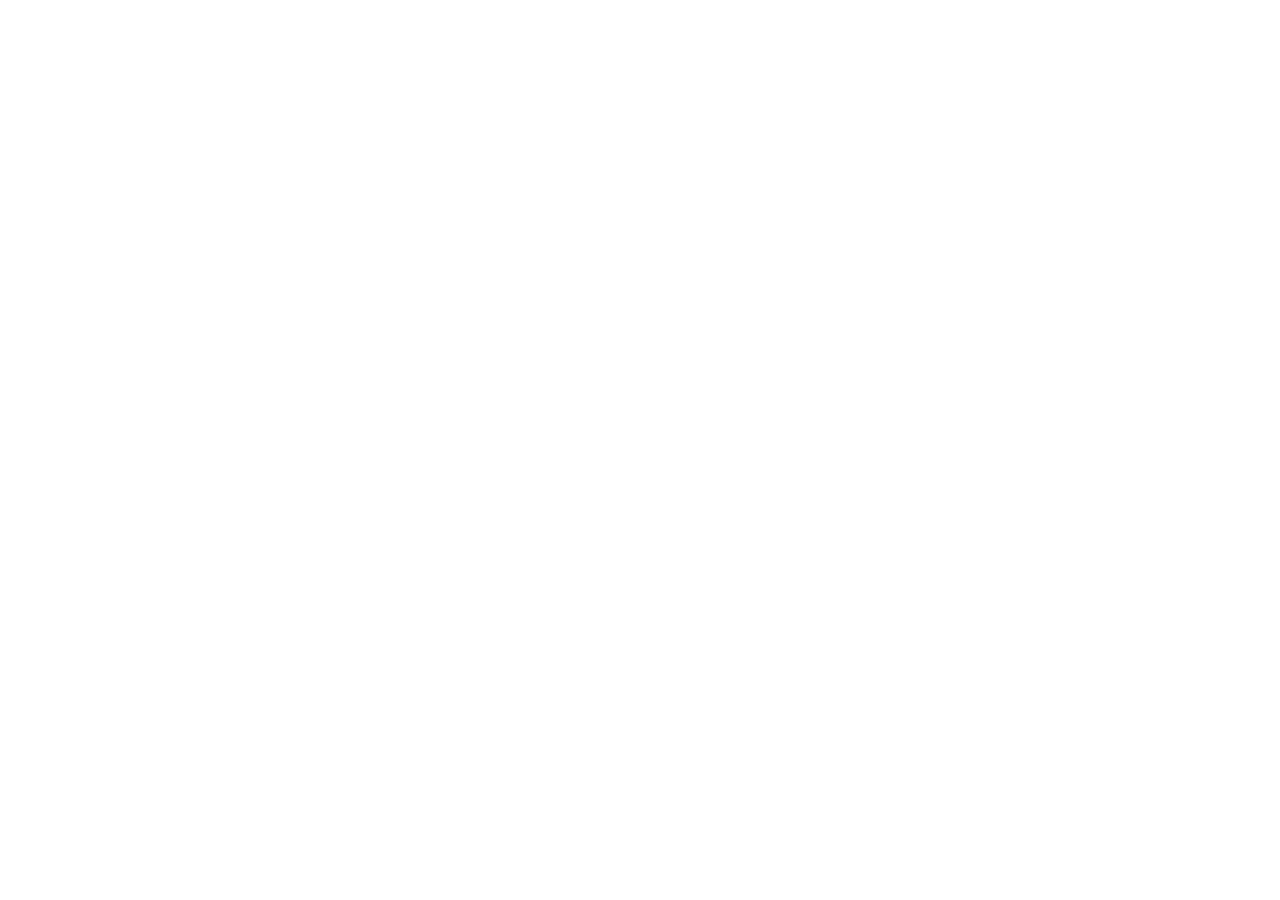
==== questionnaire.html @ dbf1457a "add basic settings and stylesheets for questionnaire" ====
<!DOCTYPE html>
<html lang="zh-hant">
<head>
  <link rel="stylesheet" href="/css/bootstrap.min.css" media="screen" title="Bootstrap">
  <link rel="stylesheet" href="/css/font-awesome.min.css" media="screen" title="FontAwesome">
  <link rel="stylesheet" href="/css/questionnaire.css" media="screen">
  <meta charset="UTF-8">
  <meta http-equiv="X-UA-Compatible" content="IE=edge">
  <meta name="viewport" content="width=device-width, initial-scale=1">
  <title>選單</title>
  <!-- HTML5 shim and Respond.js for IE8 support of HTML5 elements and media queries -->
  <!-- WARNING: Respond.js doesn't work if you view the page via file:// -->
  <!--[if lt IE 9]>
    <script src="https://oss.maxcdn.com/html5shiv/3.7.2/html5shiv.min.js"></script>
    <script src="https://oss.maxcdn.com/respond/1.4.2/respond.min.js"></script>
  <![endif]-->
</head>
<body>

  <!-- jQuery (necessary for Bootstrap's JavaScript plugins) -->
  <script src="https://ajax.googleapis.com/ajax/libs/jquery/1.11.3/jquery.min.js"></script>
  <!-- Include all compiled plugins (below), or include individual files as needed -->
  <script src="js/bootstrap.min.js"></script>
</body>
</html>
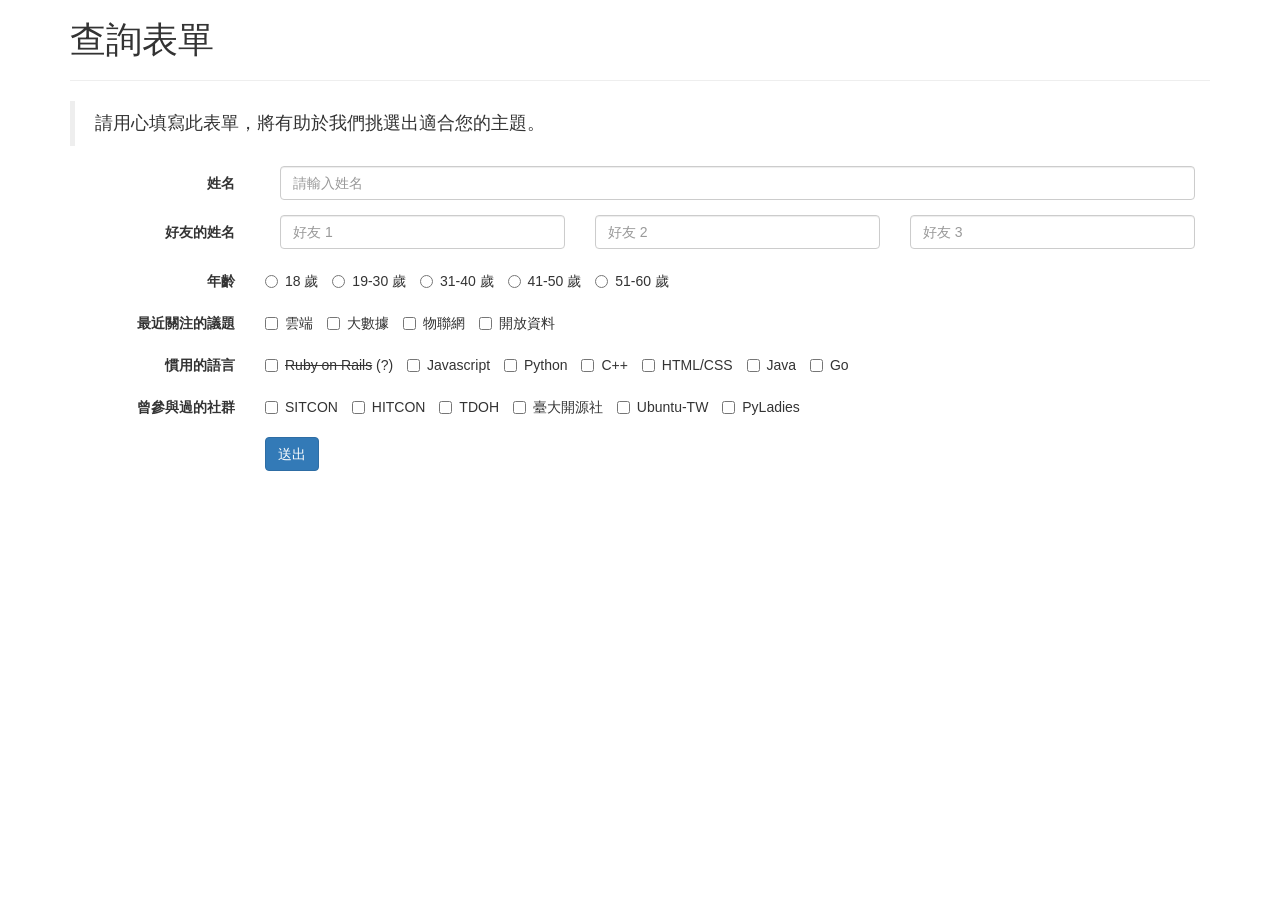
==== commit 9350099e: "finished static questionnaire form" ====
--- a/questionnaire.html
+++ b/questionnaire.html
@@ -1,9 +1,9 @@
 <!DOCTYPE html>
 <html lang="zh-hant">
 <head>
-  <link rel="stylesheet" href="/css/bootstrap.min.css" media="screen" title="Bootstrap">
-  <link rel="stylesheet" href="/css/font-awesome.min.css" media="screen" title="FontAwesome">
-  <link rel="stylesheet" href="/css/questionnaire.css" media="screen">
+  <link rel="stylesheet" href="css/bootstrap.min.css" media="screen" title="Bootstrap">
+  <link rel="stylesheet" href="css/font-awesome.min.css" media="screen" title="FontAwesome">
+  <link rel="stylesheet" href="css/questionnaire.css" media="screen">
   <meta charset="UTF-8">
   <meta http-equiv="X-UA-Compatible" content="IE=edge">
   <meta name="viewport" content="width=device-width, initial-scale=1">
@@ -12,11 +12,134 @@
   <!-- WARNING: Respond.js doesn't work if you view the page via file:// -->
   <!--[if lt IE 9]>
     <script src="https://oss.maxcdn.com/html5shiv/3.7.2/html5shiv.min.js"></script>
-    <script src="https://oss.maxcdn.com/respond/1.4.2/respond.min.js"></script>
+    <script src="[data-uri]"></script>
   <![endif]-->
 </head>
 <body>
+  <div class="container">
+    <h1>查詢表單</h1>
+    <hr>
+    <blockquote>
+      請用心填寫此表單，將有助於我們挑選出適合您的主題。
+    </blockquote>
+    <form class="form-horizontal">
+      <div class="form-group">
+        <label for="name" class="col-sm-2 control-label">姓名</label>
+        <div class="col-sm-10">
+          <div class="col-sm-12">
+            <input type="text" class="form-control" id="name" name="name" placeholder="請輸入姓名">
+          </div>
+        </div>
+      </div>
+      <div class="form-group">
+        <label for="teammates" class="col-sm-2 control-label">好友的姓名</label>
+        <div class="col-sm-10">
+          <div class="col-sm-4">
+            <input type="text" class="form-control" id="name" name="teammates" placeholder="好友 1">
+          </div>
+          <div class="col-sm-4">
+            <input type="text" class="form-control col-sm-4" id="name" name="teammates" placeholder="好友 2">
+          </div>
+          <div class="col-sm-4">
+            <input type="text" class="form-control col-sm-4" id="name" name="teammates" placeholder="好友 3">
+          </div>
+        </div>
+      </div>
+      <div class="form-group">
+        <label for="age" class="col-sm-2 control-label">年齡</label>
+        <div class="col-sm-10">
+          <label class="radio-inline">
+            <input type="radio" name="age" id="age18" value="age18"> 18 歲
+          </label>
+          <label class="radio-inline">
+            <input type="radio" name="age" id="age19-30" value="age19-30"> 19-30 歲
+          </label>
+          <label class="radio-inline">
+            <input type="radio" name="age" id="age31-40" value="age31-40"> 31-40 歲
+          </label>
+          <label class="radio-inline">
+            <input type="radio" name="age" id="age41-50" value="age41-50"> 41-50 歲
+          </label>
+          <label class="radio-inline">
+            <input type="radio" name="age" id="age51-60" value="age51-60"> 51-60 歲
+          </label>
+        </div>
+      </div>
+      <div class="form-group">
+        <label for="issue" class="col-sm-2 control-label">最近關注的議題</label>
+        <div class="col-sm-10">
+          <label class="checkbox-inline">
+            <input type="checkbox" name="issue" value="雲端"> 雲端
+          </label>
+          <label class="checkbox-inline">
+            <input type="checkbox" name="issue" value="大數據"> 大數據
+          </label>
+          <label class="checkbox-inline">
+            <input type="checkbox" name="issue" value="物聯網"> 物聯網
+          </label>
+          <label class="checkbox-inline">
+            <input type="checkbox" name="issue" value="開放資料"> 開放資料
+          </label>
+        </div>
+      </div>
+      <div class="form-group">
+        <label for="language" class="col-sm-2 control-label">慣用的語言</label>
+        <div class="col-sm-10">
+          <label class="checkbox-inline">
+            <input type="checkbox" name="language" value="Rails"> <del>Ruby on Rails</del> (?)
+          </label>
+          <label class="checkbox-inline">
+            <input type="checkbox" name="language" value="Javascript"> Javascript
+          </label>
+          <label class="checkbox-inline">
+            <input type="checkbox" name="language" value="Javascript"> Python
+          </label>
+          <label class="checkbox-inline">
+            <input type="checkbox" name="language" value="C++"> C++
+          </label>
+          <label class="checkbox-inline">
+            <input type="checkbox" name="language" value="HTML/CSS"> HTML/CSS
+          </label>
+          <label class="checkbox-inline">
+            <input type="checkbox" name="language" value="Java"> Java
+          </label>
+          <label class="checkbox-inline">
+            <input type="checkbox" name="language" value="Java"> Go
+          </label>
+        </div>
+      </div>
+      <div class="form-group">
+        <label for="community" class="col-sm-2 control-label">曾參與過的社群</label>
+        <label class="col-sm-10">
+          <label class="checkbox-inline">
+            <input type="checkbox" name="community" value="SITCON"> SITCON
+          </label>
+          <label class="checkbox-inline">
+            <input type="checkbox" name="community" value="HITCON"> HITCON
+          </label>
+          <label class="checkbox-inline">
+            <input type="checkbox" name="community" value="TDOH"> TDOH
+          </label>
+          <label class="checkbox-inline">
+            <input type="checkbox" name="community" value="臺大開源社"> 臺大開源社
+          </label>
+          <label class="checkbox-inline">
+            <input type="checkbox" name="community" value="Ubuntu-TW"> Ubuntu-TW
+          </label>
+          <label class="checkbox-inline">
+            <input type="checkbox" name="community" value="PyLadies"> PyLadies
+          </label>
 
+        </div>
+
+      <div class="form-group">
+        <div class="col-sm-offset-2 col-sm-10">
+          <button type="submit" class="btn btn-primary">送出</button>
+        </div>
+      </div>
+    </form>
+
+  </div>
   <!-- jQuery (necessary for Bootstrap's JavaScript plugins) -->
   <script src="https://ajax.googleapis.com/ajax/libs/jquery/1.11.3/jquery.min.js"></script>
   <!-- Include all compiled plugins (below), or include individual files as needed -->
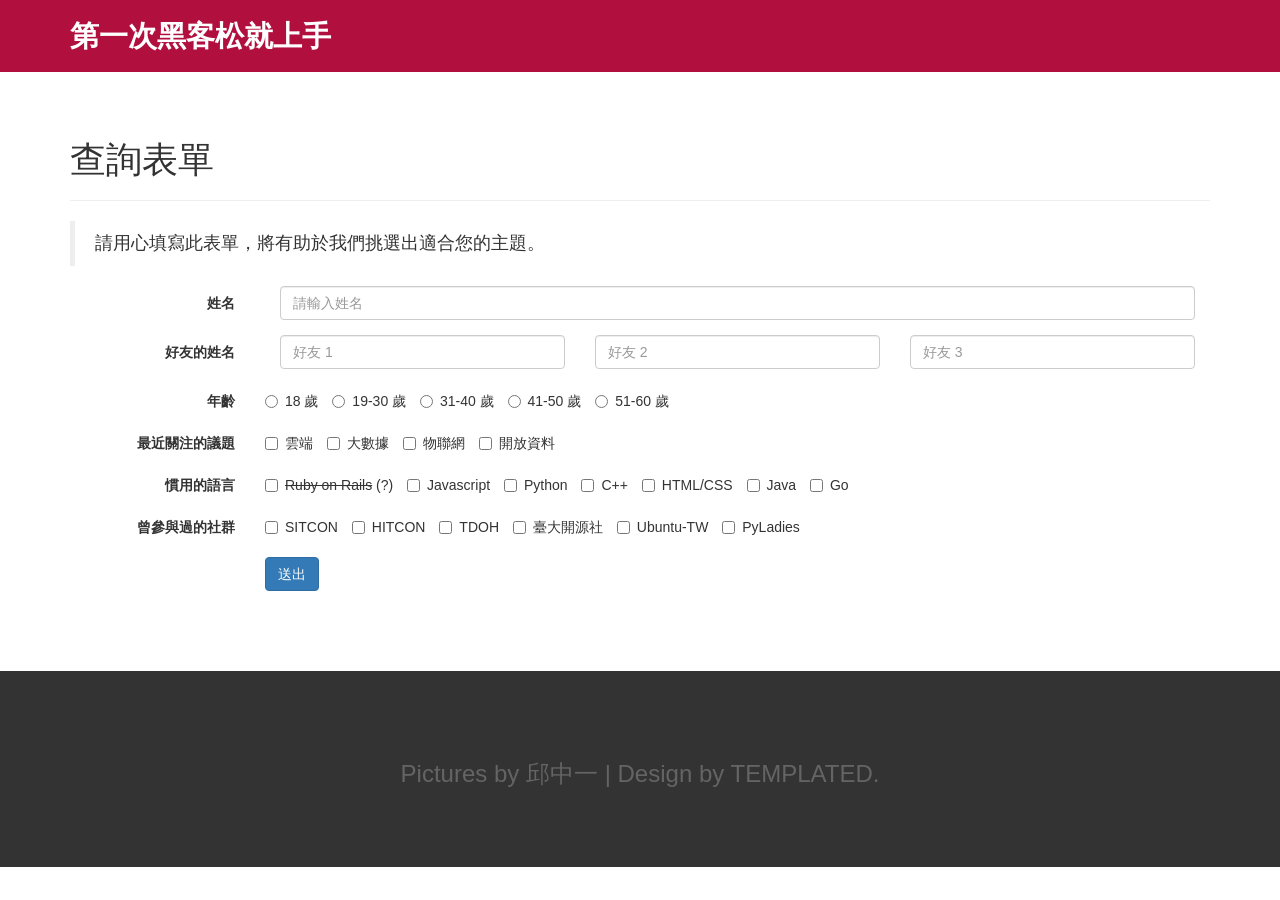
==== commit 4d3042a0: "add header, footer for questionnaire page" ====
--- a/questionnaire.html
+++ b/questionnaire.html
@@ -4,6 +4,7 @@
   <link rel="stylesheet" href="css/bootstrap.min.css" media="screen" title="Bootstrap">
   <link rel="stylesheet" href="css/font-awesome.min.css" media="screen" title="FontAwesome">
   <link rel="stylesheet" href="css/questionnaire.css" media="screen">
+  <link rel="stylesheet" href="">
   <meta charset="UTF-8">
   <meta http-equiv="X-UA-Compatible" content="IE=edge">
   <meta name="viewport" content="width=device-width, initial-scale=1">
@@ -15,14 +16,52 @@
     <script src="[data-uri]"></script>
   <![endif]-->
 </head>
+<style>
+  #header-nav {
+    background-color: #B1103F;
+    padding-bottom: 10px;
+    width: 100vw;
+    position: fixed;
+    top: 0;
+    left: 0;
+  }
+  #header-nav a {
+     text-decoration: none;
+     color: #fff;
+     font-size: 29.3333px;
+  }
+  #header-nav h1 {
+    font-size: 29.3333px;
+    font-weight: bold;
+  }
+  body {
+    padding-top:  120px;
+  }
+  .copyright {
+    padding-top: 70px;
+    padding-bottom: 70px;
+    background-color: RGBA(51, 51, 51, 1);
+    color: RGBA(100, 100, 100, 1);
+  }
+  #questionnaire {
+    margin-bottom: 80px;
+  }
+</style>
 <body>
+  <nav id="header-nav">
+    <div class="container">
+      <a href="index.html">
+        <h1>第一次黑客松就上手</h1>
+      </a>
+    </div>
+  </nav>
   <div class="container">
     <h1>查詢表單</h1>
     <hr>
     <blockquote>
       請用心填寫此表單，將有助於我們挑選出適合您的主題。
     </blockquote>
-    <form class="form-horizontal">
+    <form class="form-horizontal" action="result.html" id="questionnaire">
       <div class="form-group">
         <label for="name" class="col-sm-2 control-label">姓名</label>
         <div class="col-sm-10">
@@ -138,11 +177,15 @@
         </div>
       </div>
     </form>
-
   </div>
+  <footer class="text-center copyright">
+    <h3>Pictures by 邱中一 | Design by TEMPLATED.</h3>
+  </footer>
   <!-- jQuery (necessary for Bootstrap's JavaScript plugins) -->
   <script src="https://ajax.googleapis.com/ajax/libs/jquery/1.11.3/jquery.min.js"></script>
   <!-- Include all compiled plugins (below), or include individual files as needed -->
   <script src="js/bootstrap.min.js"></script>
+  <script src="js/js.cookie.js"></script>
+  <script src="js/questionnaire.js"></script>
 </body>
 </html>
